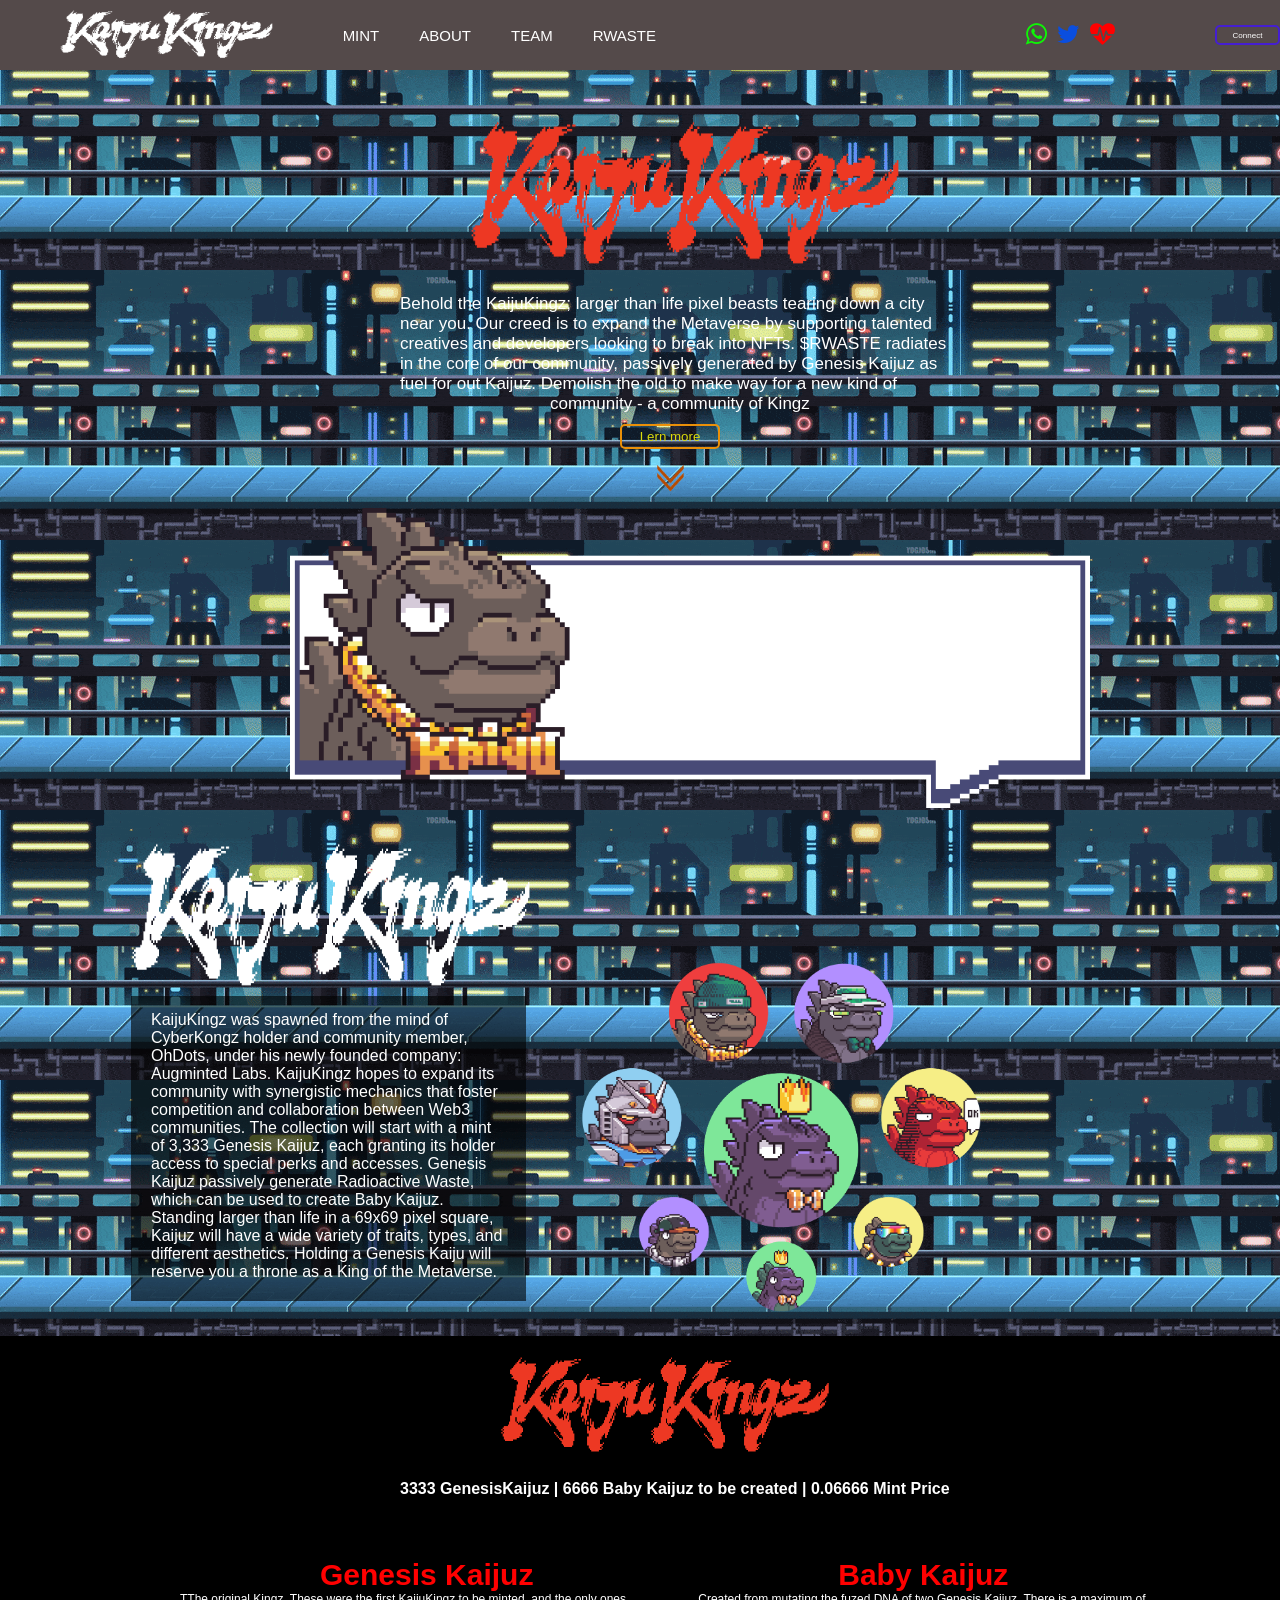
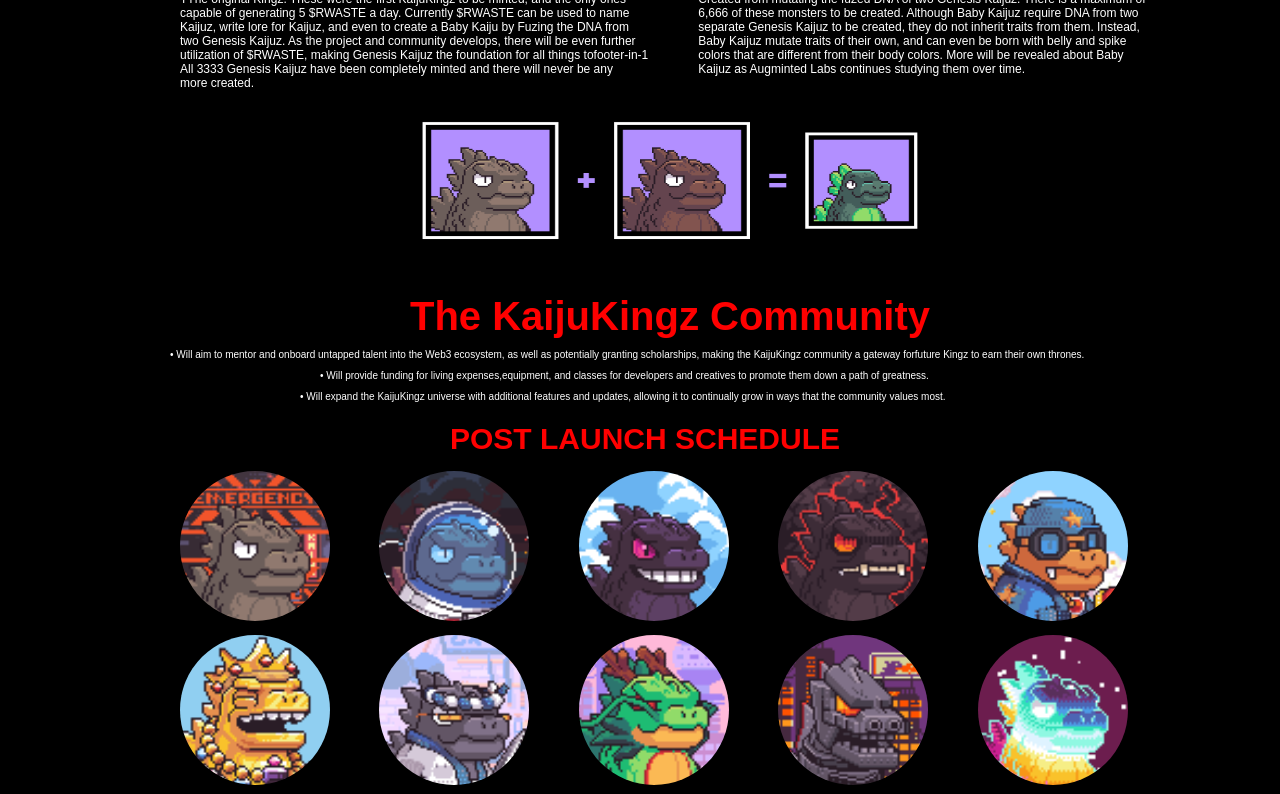
==== index.html @ 4fa86df0 "rename file name" ====
<!DOCTYPE html>
<html lang="en">

<head>
    <meta charset="UTF-8">
    <meta http-equiv="X-UA-Compatible" content="IE=edge">
    <meta name="viewport" content="width=device-width, initial-scale=1.0">
    <title>Game</title>
    <link rel="stylesheet" href="https://cdnjs.cloudflare.com/ajax/libs/font-awesome/4.7.0/css/font-awesome.min.css">
    <link rel="stylesheet" href="./style.css">
</head>

<body>
    <div class="contener">
        <div class="main">
            <img src="./IMAZE/2s.png" class="contener-1">
            <div class="link">
                <ul class="contener-2">
                    <li class="contener-3"><a href="#" class="contener-4">MINT</a></li>
                    <li class="contener-3"><a href="#" class="contener-4">ABOUT</a></li>
                    <li class="contener-3"><a href="#" class="contener-4">TEAM</a></li>
                    <li class="contener-3"><a href="#" class="contener-4">RWASTE</a></li>
                    <i class="fa fa-whatsapp" style="font-size:25px" id="fav"></i>
                    <i class="fa fa-twitter" style="font-size:25px" id="fav-2"></i>
                    <i class="fa fa-heartbeat" style="font-size:25px;" id="fav-3"></i>
                    <button type="submit" class="submit">Connect</button>
                </ul>
            </div>
        </div>
        <div class="body">
            <img src="./IMAZE/3.png" class="body-1">
            <div class="body-text">
                <p class="body-2">Behold the KaijuKingz; larger than life pixel beasts tearing down a city</p>
                <p class="body-2">near you. Our creed is to expand the Metaverse by supporting talented</p>
                <p class="body-2">creatives and developers looking to break into NFTs. $RWASTE radiates</p>
                <p class="body-2">in the core of our community, passively generated by Genesis Kaijuz as</p>
                <p class="body-2">fuel for out Kaijuz. Demolish the old to make way for a new kind of</p>
                <p class="body-2" id="body-3">community - a community of Kingz</p>
                <button type="submit" class="button">Lern more</button>
            </div>
        </div>
        <img src="./IMAZE/4.gif" alt="" class="body-4">
        <div class="center">
            <img src="./IMAZE/abhi.gif" alt="" class="center-1">
        </div>
        <div class="middle">
            <div class="display">
                <div>
                    <img src="./IMAZE/2s.png" alt="" class="middle-1">
                </div>
                <div class="middle-2">
                    <p>KaijuKingz was spawned from the mind of</p>
                    <p>CyberKongz holder and community member,</p>
                    <p>OhDots, under his newly founded company:</p>
                    <p>Augminted Labs. KaijuKingz hopes to expand its</p>
                    <p>community with synergistic mechanics that foster</p>
                    <p>competition and collaboration between Web3</p>
                    <p>communities. The collection will start with a mint</p>
                    <p>of 3,333 Genesis Kaijuz, each granting its holder</p>
                    <p>access to special perks and accesses. Genesis</p>
                    <p>Kaijuz passively generate Radioactive Waste,</p>
                    <p>which can be used to create Baby Kaijuz.</p>
                    <p>Standing larger than life in a 69x69 pixel square,</p>
                    <p>Kaijuz will have a wide variety of traits, types, and</p>
                    <p>different aesthetics. Holding a Genesis Kaiju will</p>
                    <p>reserve you a throne as a King of the Metaverse.</p>
                </div>
            </div>
            <div class="circle">
                <img src="./IMAZE/circle img (2).png" alt="" class="circle-1">
            </div>
        </div>
        <div class="footer">
            <img src="./IMAZE/3.png" alt="" class="footer-img">
            <p class="footer-img-down"><b>3333 GenesisKaijuz | 6666 Baby Kaijuz to be created | 0.06666 Mint Price</b></p>
          <div class="flex">
            <div class="footer-in">
                <p class="footer-inside"><b>Genesis Kaijuz</b></p>
                <p class="footer-in-1">TThe original Kingz. These were the first KaijuKingz to be minted, and the only ones</p>
                <p class="footer-in-1">capable of generating 5 $RWASTE a day. Currently $RWASTE can be used to name </p>
                <p class="footer-in-1">Kaijuz, write lore for Kaijuz, and even to create a Baby Kaiju by Fuzing the DNA from</p>
                <p class="footer-in-1">two Genesis Kaijuz. As the project and community develops, there will be even further</p>
                <p class="footer-in-1">utilization of $RWASTE, making Genesis Kaijuz the foundation for all things tofooter-in-1</p>
                <p class="footer-in-1">All 3333 Genesis Kaijuz have been completely minted and there will never be any</p>
                <p class="footer-in-1">more created.</p>
            </div>
            <div class="footer-into">
                <p class="footer-inside"><b>Baby Kaijuz</b></p>
                <p class="footer-into-1">Created from mutating the fuzed DNA of two Genesis Kaijuz. There is a maximum of</p>
                <p class="footer-into-1">6,666 of these monsters to be created. Although Baby Kaijuz require DNA from two</p>
                <p class="footer-into-1">separate Genesis Kaijuz to be created, they do not inherit traits from them. Instead,</p>
                <p class="footer-into-1">Baby Kaijuz mutate traits of their own, and can even be born with belly and spike</p>
                <p class="footer-into-1">colors that are different from their body colors. More will be revealed about Baby</p>
                <p class="footer-into-1">Kaijuz as Augminted Labs continues studying them over time.</p>
            </div>
          </div>
          <img src="./IMAZE/triple.png" alt="" class="down">
          <p class="paira"><b>The KaijuKingz Community</b></p>
          <p class="paira-1">
            • Will aim to mentor and onboard untapped talent into the Web3 ecosystem,
            as well as potentially granting scholarships, making the KaijuKingz community 
            a gateway forfuture Kingz to earn their own thrones.</p>
           <p class="paira-2">
            • Will provide funding for living expenses,equipment, and classes for
             developers and creatives to promote them down a path of greatness.
           </p>
           <p class="paira-3">
            • Will expand the KaijuKingz universe with additional features and updates,
             allowing it to continually grow in ways that the community values most.
           </p> 
           <p class="paira-4"><b>POST   LAUNCH   SCHEDULE</b></p>
           <div class="block">
            <div class="group">
                <img src="./IMAZE/group-1.gif" alt="" class="group-in">
                <img src="./IMAZE/group-2.gif" alt="" class="group-in">
                <img src="./IMAZE/group-3.gif" alt="" class="group-in">
                <img src="./IMAZE/group-4.gif" alt="" class="group-in">
                <img src="./IMAZE/group-5.gif" alt="" class="group-in">
            </div>
            <div class="group">
                <img src="./IMAZE/group-6.gif" alt="" class="group-in">
                <img src="./IMAZE/group-7.gif" alt="" class="group-in">
                <img src="./IMAZE/group-8.gif" alt="" class="group-in">
                <img src="./IMAZE/group-9.gif" alt="" class="group-in">
                <img src="./IMAZE/group-10.gif" alt="" class="group-in">
            </div>
           </div> 
        </div>
    </div>
</body>

</html>
---- style.css ----
* {
    margin: 0;
    padding: 0;
    text-decoration: none;
    list-style-type: none;
    font-family: sans-serif;
}

.contener {
    background-size: cover;
    background: url(./IMAZE/1.gif);
}

.main {
    width: 100%;
    height: 70px;
    display: flex;
    background-color: rgb(84, 74, 74);
}

.contener-1 {
    width: 220px;
    height: 50px;
    margin: 10px 0px 0px 60px;
}

.contener-2 {
    display: flex;
    font-size: 15px;
    margin: 7px 0px 0px 50px;
}

.contener-3 {
    padding: 20px;
}

.contener-4 {
    color: white;
}

.body {
    margin-left: 140px;
}

.body-text {
    margin: 20px 0px 0px 260px;
}

.body-1 {
    width: 430px;
    height: 150px;
    margin: 50px 0px 0px 330px;
}

.body-2 {
    font-size: 17px;
    color: white;
}

.body-3 {
    width: 30px;
    height: 30px;
}

#body-3{
    margin-left: 150px;
}

.body-4 {
    width: 40px;
    height: 50px;
    margin: 5px 0px 0px 650px;
}

.button {
    width: 100px;
    height: 25px;
    border-radius: 5px;
    color: rgb(219, 219, 12);
    margin: 10px 0px 0px 220px;
    background-color: transparent;
    border: 2px solid rgb(234, 144, 9);

}

.submit {
    width: 65px;
    font-size: 8px;
    height: 20px;
    color: white;
    border-radius: 5px;
    background-color: transparent;
    margin: 18px 0px 0px 100px;
    border: 2px solid rgb(69, 30, 210);
}

.button:hover {
    color: white;
    background-color: red;
}

.center-1 {
    width: 800px;
    height: 300px;
    margin: 0px 0px 0px 290px;
}

.middle {
    display: flex;
    margin-left: 1px;
}

.middle-1 {
    width: 400px;
    height: 150px;
    margin: 30px 0px 0px 130px;
}

.middle-2 {
    width: 360px;
    height: 290px;
    color: white;
    margin: 0px 0px 0px 130px;
    padding: 15px 15px 0px 20px;
    background-color: rgba(0, 0, 0, .6);
}

.circle-1 {
    width: 400px;
    height: 350px;
    margin: 150px 0px 0px 50px;
}

.footer {
    width: 100%;
    color: white;
    margin-top: 20px;
    box-shadow: 50px 0px 0px 0px red;
    background-color: black;

}

.flex {
    display: flex;
    font-size: 12px;
    margin: 10px 0px 0px 180px;
}

.footer-img {
    width: 330px;
    height: 100px;
    margin: 20px 0px 0px 500px;
}

.footer-img-down {
    margin: 20px 0px 50px 400px;
}

.footer-inside {
    color: red;
    font-size: 30px;
    margin: 10px 0px 0px 140px;
}

.footer-into {
    margin-left: 50px;
}

.down {
    width: 500px;
    height: 120px;
    margin: 30px 0px 0px 420px;
}

.paira {
    color: red;
    font-size: 40px;
    margin: 50px 0px 0px 410px;
}

.paira-1 {
    font-size: 10px;
    margin: 10px 0px 0px 170px;
}

.paira-2 {
    font-size: 10px;
    margin: 10px 0px 0px 320px;
}

.paira-3 {
    font-size: 10px;
    margin: 10px 0px 0px 300px;
}

.paira-4 {
    color: red;
    font-size: 30px;
    margin: 20px 0px 0px 450px;
}

.group-in {
    width: 150px;
    height: 150px;
    padding: 5px;
    margin-left: 35px;
    border-radius: 100px;
}

.block {
    margin: 10px 0px 0px 140px;
}

#fav {
    color: rgb(14, 247, 6);
    margin: 15px 0px 0px 350px;
}

#fav-2 {
    color: rgb(10, 78, 223);
    margin: 15px 0px 0px 10px;
}

#fav-3 {
    color: red;
    margin: 15px 0px 0px 10px;
}
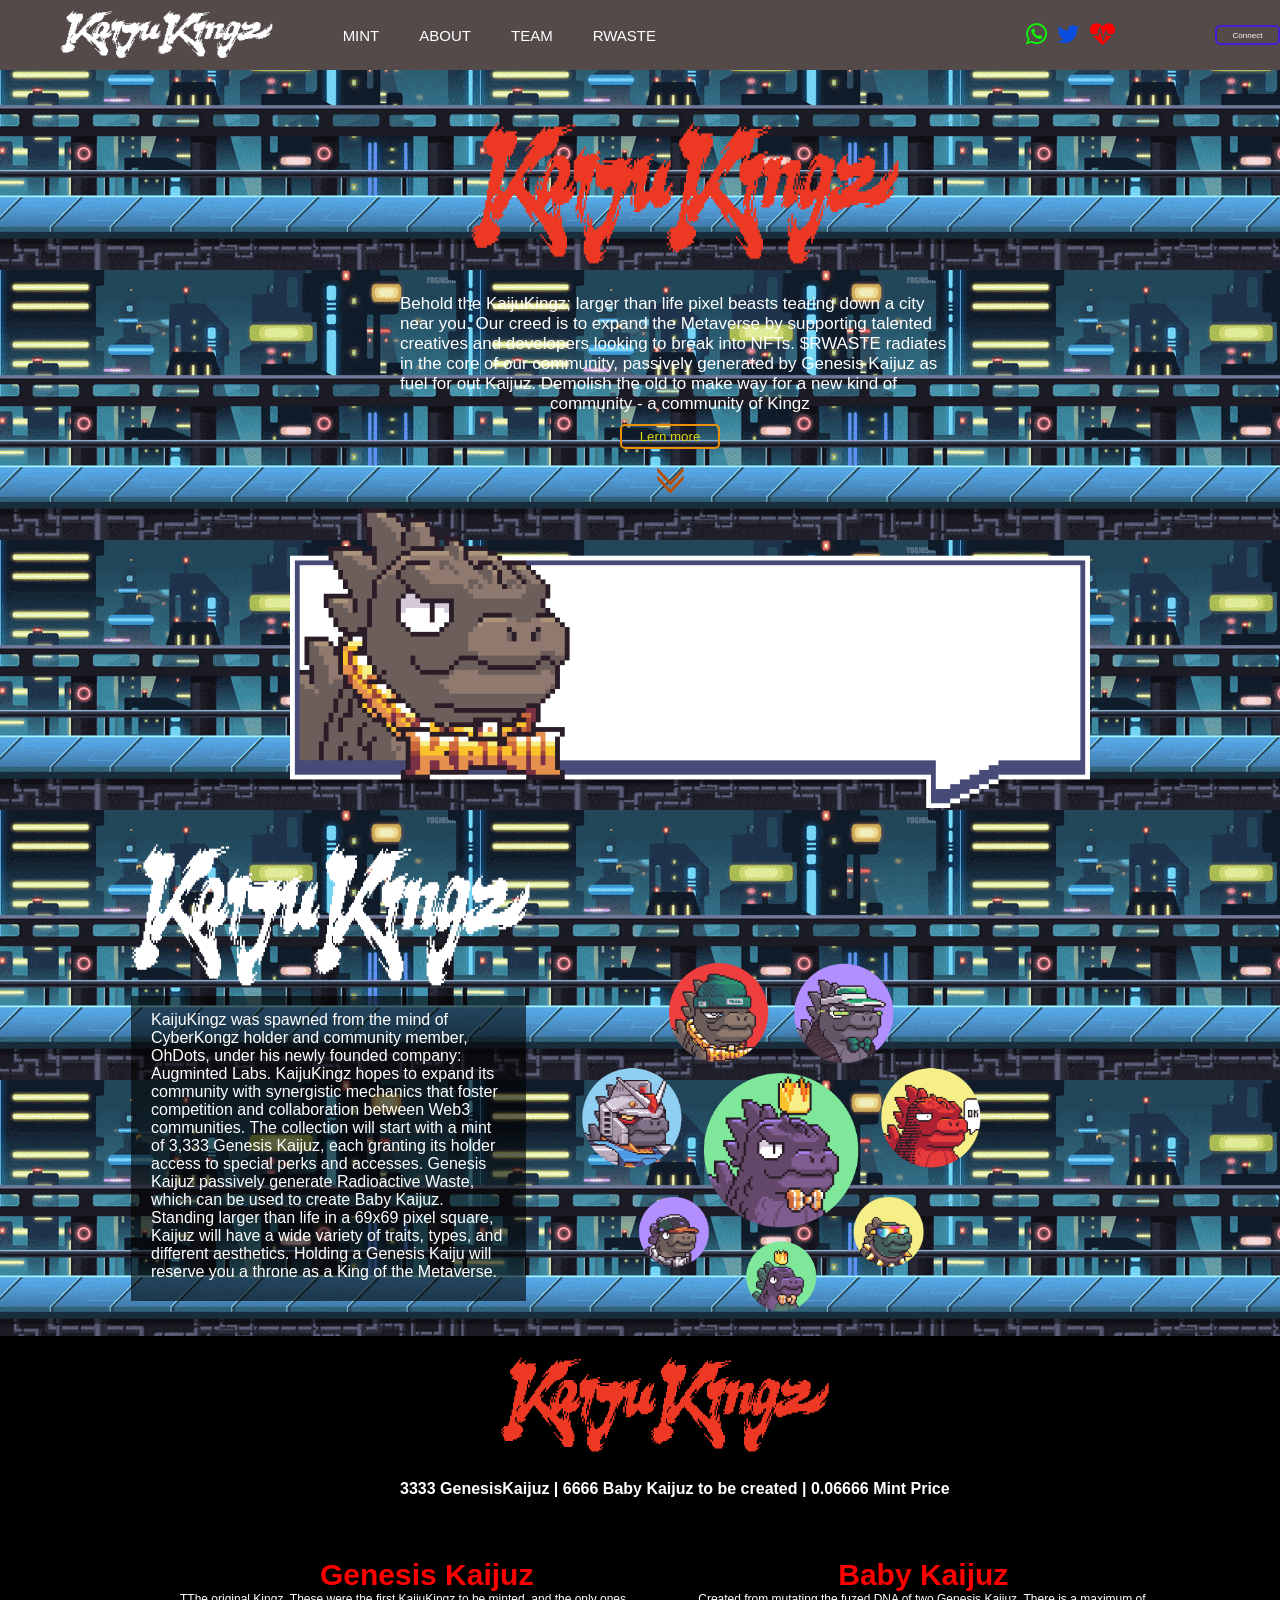
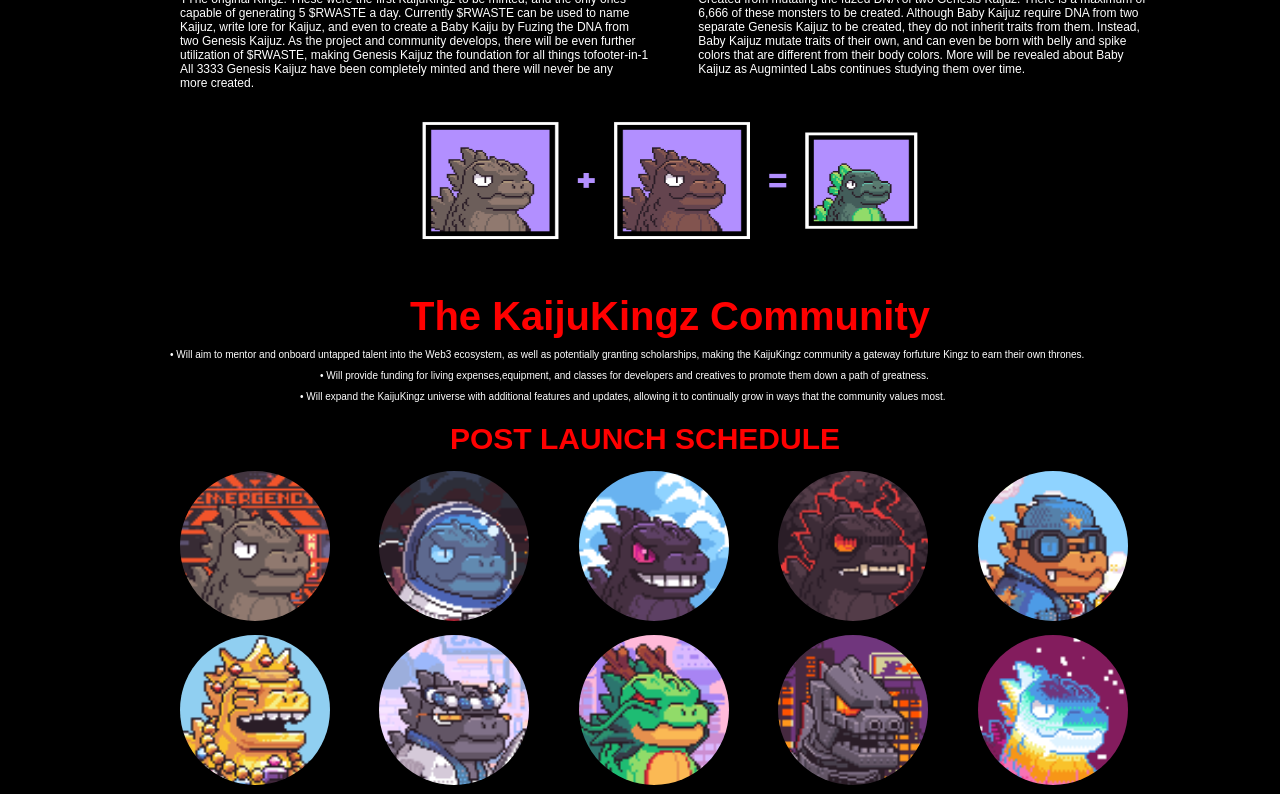
==== commit 86eab4f4: "modifi in html" ====
--- a/index.html
+++ b/index.html
@@ -1,5 +1,8 @@
 <!DOCTYPE html>
 <html lang="en">
+
+
+
 
 <head>
     <meta charset="UTF-8">
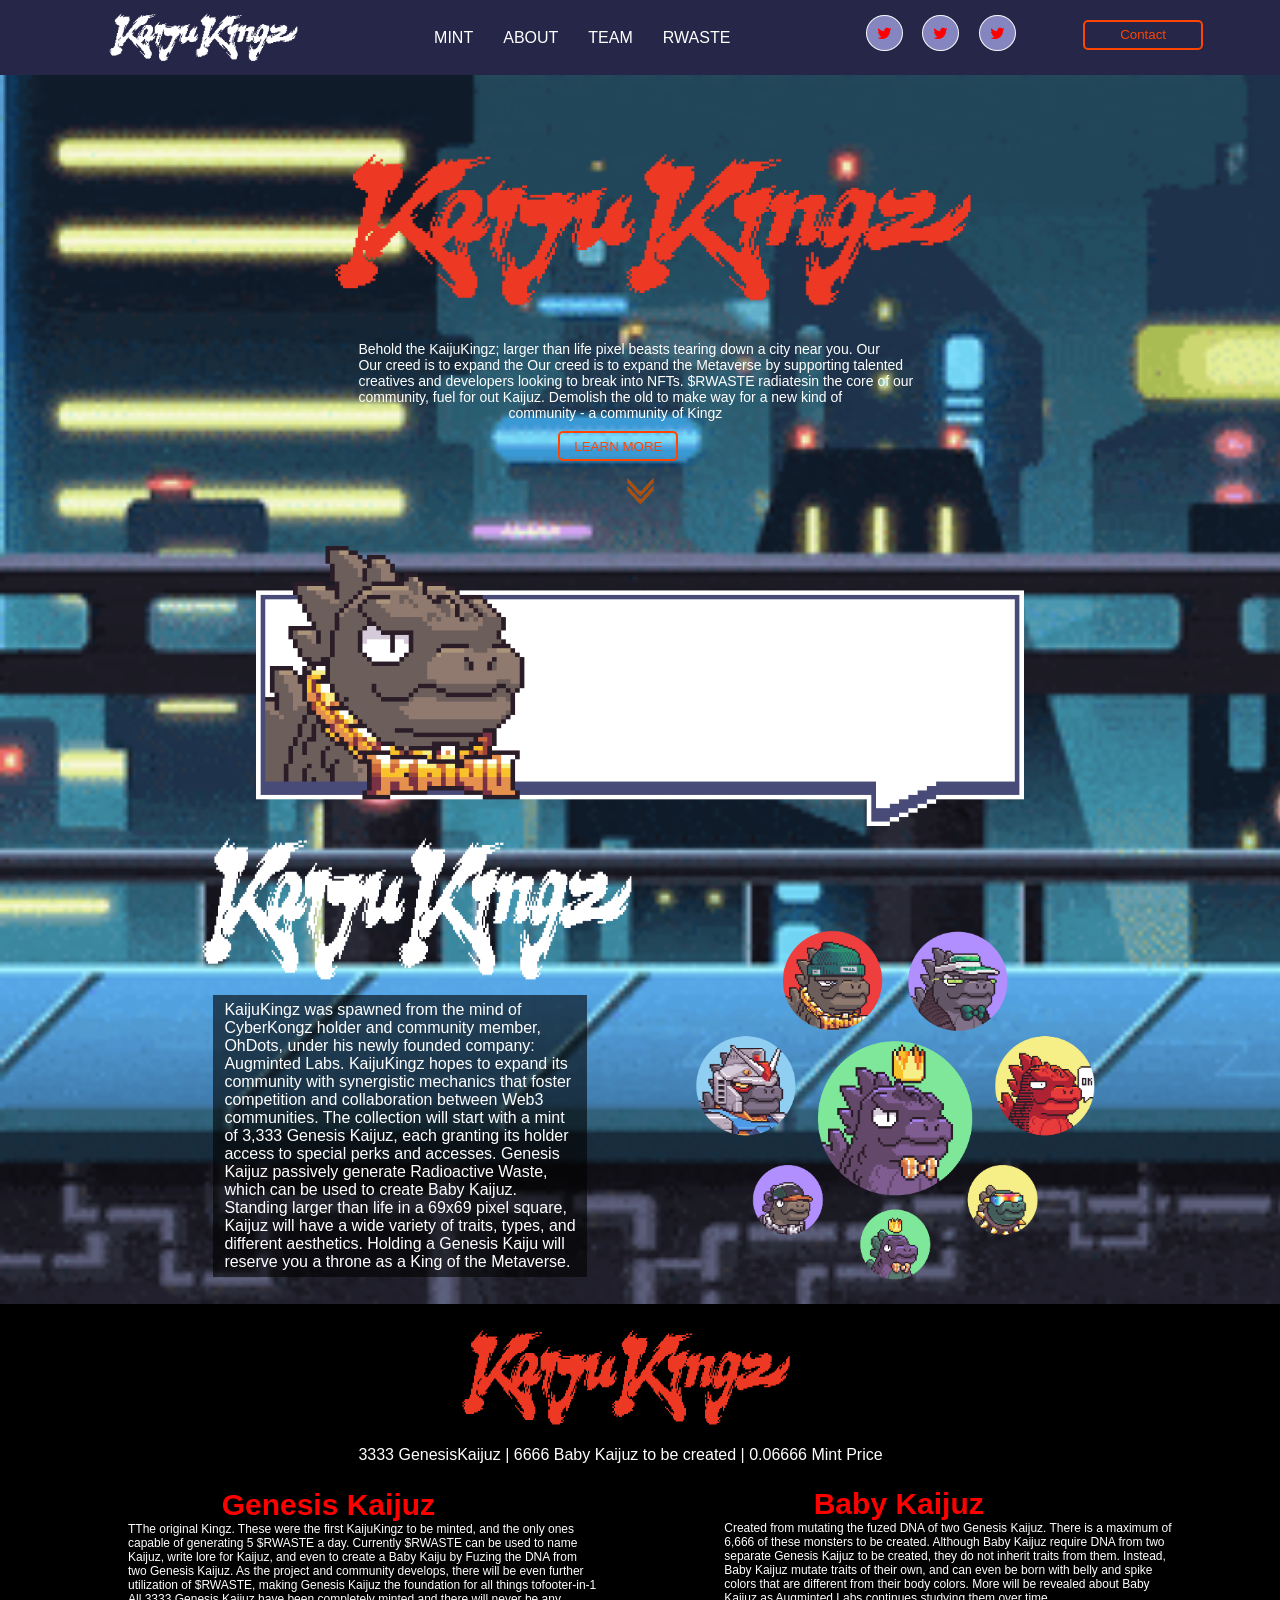
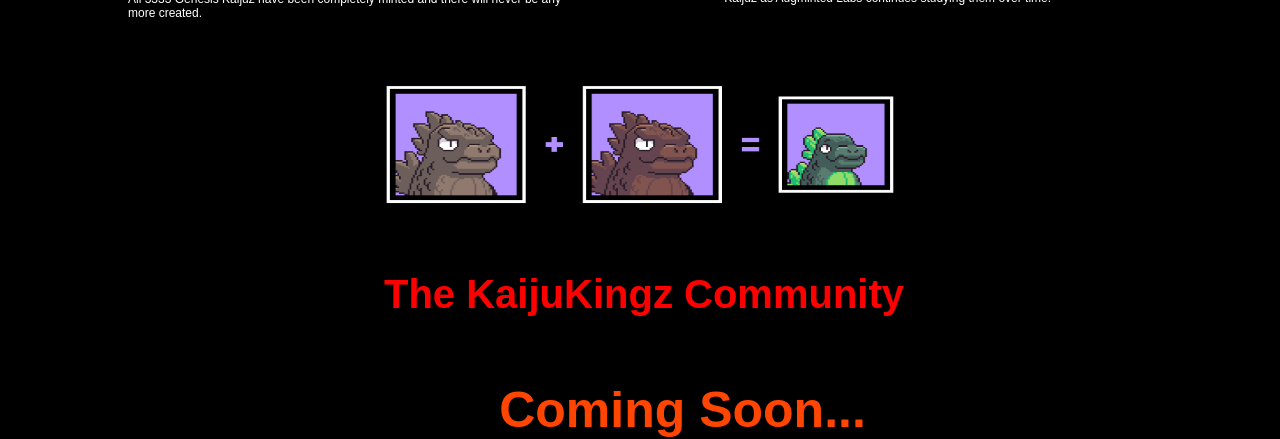
==== commit e2dcd50f: "'add'" ====
--- a/index.html
+++ b/index.html
@@ -1,133 +1,106 @@
 <!DOCTYPE html>
 <html lang="en">
-
-
-
 
 <head>
     <meta charset="UTF-8">
     <meta http-equiv="X-UA-Compatible" content="IE=edge">
     <meta name="viewport" content="width=device-width, initial-scale=1.0">
-    <title>Game</title>
+    <title>Document</title>
     <link rel="stylesheet" href="https://cdnjs.cloudflare.com/ajax/libs/font-awesome/4.7.0/css/font-awesome.min.css">
-    <link rel="stylesheet" href="./style.css">
+    <link rel="stylesheet" href="./style-2.css">
 </head>
 
 <body>
-    <div class="contener">
-        <div class="main">
-            <img src="./IMAZE/2s.png" class="contener-1">
-            <div class="link">
-                <ul class="contener-2">
-                    <li class="contener-3"><a href="#" class="contener-4">MINT</a></li>
-                    <li class="contener-3"><a href="#" class="contener-4">ABOUT</a></li>
-                    <li class="contener-3"><a href="#" class="contener-4">TEAM</a></li>
-                    <li class="contener-3"><a href="#" class="contener-4">RWASTE</a></li>
-                    <i class="fa fa-whatsapp" style="font-size:25px" id="fav"></i>
-                    <i class="fa fa-twitter" style="font-size:25px" id="fav-2"></i>
-                    <i class="fa fa-heartbeat" style="font-size:25px;" id="fav-3"></i>
-                    <button type="submit" class="submit">Connect</button>
+    <div class="container">
+        <nav>
+            <input type="checkbox" id="check">
+            <label for="check" class="checkbtn"> <i class="fa fa-bars "></i></label>
+            <div class="img">
+                <img class="navbar-logo" src="./my-imaze/white.png">
+            </div>
+            <div class="nav">
+                <ul class="navbar">
+                    <li class="nav-link"><a href="#" class="link">MINT</a></li>
+                    <li class="nav-link"><a href="#" class="link">ABOUT</a></li>
+                    <li class="nav-link"><a href="#" class="link">TEAM</a></li>
+                    <li class="nav-link"><a href="#" class="link">RWASTE</a></li>
                 </ul>
             </div>
-        </div>
-        <div class="body">
-            <img src="./IMAZE/3.png" class="body-1">
-            <div class="body-text">
-                <p class="body-2">Behold the KaijuKingz; larger than life pixel beasts tearing down a city</p>
-                <p class="body-2">near you. Our creed is to expand the Metaverse by supporting talented</p>
-                <p class="body-2">creatives and developers looking to break into NFTs. $RWASTE radiates</p>
-                <p class="body-2">in the core of our community, passively generated by Genesis Kaijuz as</p>
-                <p class="body-2">fuel for out Kaijuz. Demolish the old to make way for a new kind of</p>
-                <p class="body-2" id="body-3">community - a community of Kingz</p>
-                <button type="submit" class="button">Lern more</button>
+            <div class="icon">
+                <i class="fa fa-twitter fav"></i>
+                <i class="fa fa-twitter fav"></i>
+                <i class="fa fa-twitter fav"></i>
+                <button type="submit" class="submit">Contact</button>
             </div>
-        </div>
-        <img src="./IMAZE/4.gif" alt="" class="body-4">
-        <div class="center">
-            <img src="./IMAZE/abhi.gif" alt="" class="center-1">
-        </div>
-        <div class="middle">
-            <div class="display">
-                <div>
-                    <img src="./IMAZE/2s.png" alt="" class="middle-1">
+        </nav>
+        <div class="nav-inline"></div>
+        <div class="main">
+            <img src="./my-imaze/head.png" class="head-img">
+            <div class="text">
+                <p class="text-2">Behold the KaijuKingz; larger than life pixel beasts tearing down a city near you. Our</p>
+                <p class="text-2">Our creed is to expand the Our creed is to expand the Metaverse by supporting talented</p>
+                <p class="text-2">creatives and developers looking to break into NFTs. $RWASTE radiatesin the core of our</p>
+                <p class="text-2"> community, fuel for out Kaijuz. Demolish the old to make way for a new kind of</p>
+                <p class="text-2" id="text-3">community - a community of Kingz</p>
+                <button type="submit" class="button">LEARN MORE</button>
+            </div>
+            <img src="./my-imaze/gif.gif" alt="" class="gif">
+            <div>
+                <img src="./my-imaze/king.gif" alt="" class="kimg-gif">
+            </div>
+            <div class="flex">
+                <div class="flex-in">
+                    <img src="./my-imaze/white.png" class="white-gif">
+                    <div class="list">
+                        <p>KaijuKingz was spawned from the mind of</p>
+                        <p>CyberKongz holder and community member,</p>
+                        <p>OhDots, under his newly founded company:</p>
+                        <p>Augminted Labs. KaijuKingz hopes to expand its</p>
+                        <p>community with synergistic mechanics that foster</p>
+                        <p>competition and collaboration between Web3</p>
+                        <p>communities. The collection will start with a mint</p>
+                        <p>of 3,333 Genesis Kaijuz, each granting its holder</p>
+                        <p>access to special perks and accesses. Genesis</p>
+                        <p>Kaijuz passively generate Radioactive Waste,</p>
+                        <p>which can be used to create Baby Kaijuz.</p>
+                        <p>Standing larger than life in a 69x69 pixel square,</p>
+                        <p>Kaijuz will have a wide variety of traits, types, and</p>
+                        <p>different aesthetics. Holding a Genesis Kaiju will</p>
+                        <p>reserve you a throne as a King of the Metaverse.</p>
+                    </div>
                 </div>
-                <div class="middle-2">
-                    <p>KaijuKingz was spawned from the mind of</p>
-                    <p>CyberKongz holder and community member,</p>
-                    <p>OhDots, under his newly founded company:</p>
-                    <p>Augminted Labs. KaijuKingz hopes to expand its</p>
-                    <p>community with synergistic mechanics that foster</p>
-                    <p>competition and collaboration between Web3</p>
-                    <p>communities. The collection will start with a mint</p>
-                    <p>of 3,333 Genesis Kaijuz, each granting its holder</p>
-                    <p>access to special perks and accesses. Genesis</p>
-                    <p>Kaijuz passively generate Radioactive Waste,</p>
-                    <p>which can be used to create Baby Kaijuz.</p>
-                    <p>Standing larger than life in a 69x69 pixel square,</p>
-                    <p>Kaijuz will have a wide variety of traits, types, and</p>
-                    <p>different aesthetics. Holding a Genesis Kaiju will</p>
-                    <p>reserve you a throne as a King of the Metaverse.</p>
+                <div class="flex-input">
+                    <img src="./my-imaze/circle img.png" alt="" class="circle">
                 </div>
-            </div>
-            <div class="circle">
-                <img src="./IMAZE/circle img (2).png" alt="" class="circle-1">
             </div>
         </div>
         <div class="footer">
-            <img src="./IMAZE/3.png" alt="" class="footer-img">
-            <p class="footer-img-down"><b>3333 GenesisKaijuz | 6666 Baby Kaijuz to be created | 0.06666 Mint Price</b></p>
-          <div class="flex">
-            <div class="footer-in">
-                <p class="footer-inside"><b>Genesis Kaijuz</b></p>
-                <p class="footer-in-1">TThe original Kingz. These were the first KaijuKingz to be minted, and the only ones</p>
-                <p class="footer-in-1">capable of generating 5 $RWASTE a day. Currently $RWASTE can be used to name </p>
-                <p class="footer-in-1">Kaijuz, write lore for Kaijuz, and even to create a Baby Kaiju by Fuzing the DNA from</p>
-                <p class="footer-in-1">two Genesis Kaijuz. As the project and community develops, there will be even further</p>
-                <p class="footer-in-1">utilization of $RWASTE, making Genesis Kaijuz the foundation for all things tofooter-in-1</p>
-                <p class="footer-in-1">All 3333 Genesis Kaijuz have been completely minted and there will never be any</p>
-                <p class="footer-in-1">more created.</p>
+            <img src="./my-imaze/head.png" alt="" class="footer-head-img">
+            <p class="paira">3333 GenesisKaijuz | 6666 Baby Kaijuz to be created | 0.06666 Mint Price</p>
+            <div class="tool">
+                <div class="tool-1">
+                    <p class="footer-inside"><b>Genesis Kaijuz</b></p>
+                    <p class="footer-in-1">TThe original Kingz. These were the first KaijuKingz to be minted, and the only ones</p>
+                    <p class="footer-in-1">capable of generating 5 $RWASTE a day. Currently $RWASTE can be used to name </p>
+                    <p class="footer-in-1">Kaijuz, write lore for Kaijuz, and even to create a Baby Kaiju by Fuzing the DNA from</p>
+                    <p class="footer-in-1">two Genesis Kaijuz. As the project and community develops, there will be even further</p>
+                    <p class="footer-in-1">utilization of $RWASTE, making Genesis Kaijuz the foundation for all things tofooter-in-1</p>
+                    <p class="footer-in-1">All 3333 Genesis Kaijuz have been completely minted and there will never be any</p>
+                    <p class="footer-in-1">more created.</p>
+                </div>
+                <div class="tool-1">
+                    <p class="footer-inside"><b>Baby Kaijuz</b></p>
+                    <p class="footer-into-1">Created from mutating the fuzed DNA of two Genesis Kaijuz. There is a maximum of</p>
+                    <p class="footer-into-1">6,666 of these monsters to be created. Although Baby Kaijuz require DNA from two</p>
+                    <p class="footer-into-1">separate Genesis Kaijuz to be created, they do not inherit traits from them. Instead,</p>
+                    <p class="footer-into-1">Baby Kaijuz mutate traits of their own, and can even be born with belly and spike</p>
+                    <p class="footer-into-1">colors that are different from their body colors. More will be revealed about Baby</p>
+                    <p class="footer-into-1">Kaijuz as Augminted Labs continues studying them over time.</p>
+                </div>
             </div>
-            <div class="footer-into">
-                <p class="footer-inside"><b>Baby Kaijuz</b></p>
-                <p class="footer-into-1">Created from mutating the fuzed DNA of two Genesis Kaijuz. There is a maximum of</p>
-                <p class="footer-into-1">6,666 of these monsters to be created. Although Baby Kaijuz require DNA from two</p>
-                <p class="footer-into-1">separate Genesis Kaijuz to be created, they do not inherit traits from them. Instead,</p>
-                <p class="footer-into-1">Baby Kaijuz mutate traits of their own, and can even be born with belly and spike</p>
-                <p class="footer-into-1">colors that are different from their body colors. More will be revealed about Baby</p>
-                <p class="footer-into-1">Kaijuz as Augminted Labs continues studying them over time.</p>
-            </div>
-          </div>
-          <img src="./IMAZE/triple.png" alt="" class="down">
-          <p class="paira"><b>The KaijuKingz Community</b></p>
-          <p class="paira-1">
-            • Will aim to mentor and onboard untapped talent into the Web3 ecosystem,
-            as well as potentially granting scholarships, making the KaijuKingz community 
-            a gateway forfuture Kingz to earn their own thrones.</p>
-           <p class="paira-2">
-            • Will provide funding for living expenses,equipment, and classes for
-             developers and creatives to promote them down a path of greatness.
-           </p>
-           <p class="paira-3">
-            • Will expand the KaijuKingz universe with additional features and updates,
-             allowing it to continually grow in ways that the community values most.
-           </p> 
-           <p class="paira-4"><b>POST   LAUNCH   SCHEDULE</b></p>
-           <div class="block">
-            <div class="group">
-                <img src="./IMAZE/group-1.gif" alt="" class="group-in">
-                <img src="./IMAZE/group-2.gif" alt="" class="group-in">
-                <img src="./IMAZE/group-3.gif" alt="" class="group-in">
-                <img src="./IMAZE/group-4.gif" alt="" class="group-in">
-                <img src="./IMAZE/group-5.gif" alt="" class="group-in">
-            </div>
-            <div class="group">
-                <img src="./IMAZE/group-6.gif" alt="" class="group-in">
-                <img src="./IMAZE/group-7.gif" alt="" class="group-in">
-                <img src="./IMAZE/group-8.gif" alt="" class="group-in">
-                <img src="./IMAZE/group-9.gif" alt="" class="group-in">
-                <img src="./IMAZE/group-10.gif" alt="" class="group-in">
-            </div>
-           </div> 
+            <img src="./my-imaze/mantiple.png" alt="" class="mantiple-gif">
+            <p class="down"><b>The KaijuKingz Community</b></p>
+            <p class="down-2"><b>Coming Soon...</b></p>
         </div>
     </div>
 </body>
--- a/style-2.css
+++ b/style-2.css
@@ -0,0 +1,341 @@
+* {
+    margin: 0px;
+    padding: 0px;
+    text-decoration: none;
+    list-style-type: none;
+    font-family: sans-serif;
+}
+
+nav {
+    height: 75px;
+    display: flex;
+    position: fixed;
+    min-width: 100%;
+    background-color: rgb(38, 38, 73);
+}
+
+.nav-inline {
+    height: 75px;
+}
+
+.nav {
+    width: 34%;
+    height: 75px;
+}
+
+.navbar {
+    display: flex;
+}
+
+.nav-link {
+    padding: 0px 15px;
+}
+
+.link {
+    color: white;
+    line-height: 75px;
+}
+
+.img {
+    width: 33%;
+    height: 75px;
+}
+
+.icon {
+    width: 33%;
+    height: 75px;
+    padding-right: 10px;
+}
+
+.fav {
+    color: red;
+    padding: 9px 10px;
+    border-radius: 50%;
+    margin: 15px 0px 0px 15px;
+    background-color: rgb(133, 133, 192);
+    border: 1px solid rgb(248, 248, 250);
+}
+
+.submit {
+    width: 120px;
+    height: 30px;
+    margin-left: 15%;
+    color: orangered;
+    border-radius: 5px;
+    border: 2px solid orangered;
+    background-color: transparent;
+}
+
+.navbar-logo {
+    width: 45%;
+    height: 50px;
+    margin-top: 13px;
+    margin-left: 26%;
+}
+
+#check {
+    display: none;
+}
+
+.checkbtn {
+    display: none;
+}
+
+.main {
+    width: 100%;
+    background: url(./my-imaze/main.gif);
+    background-size: cover;
+    background-repeat: no-repeat;
+    padding-bottom: 20px;
+    
+}
+
+.head-img {
+    width: 50%;
+    height: 160px;
+    margin: 6% 0 0 26%;
+}
+
+.text {
+    color: white;
+    font-size: 14px;
+    margin: 2% 0px 0px 28%;
+}
+
+#text-3 {
+    margin-left: 150px;
+}
+
+.button {
+    width: 120px;
+    height: 30px;
+    border-radius: 5px;
+    color: orangered;
+    margin: 10px 0px 0px 200px;
+    border: 2px solid orangered;
+    background-color: transparent;
+}
+
+.gif {
+    width: 40px;
+    height: 50px;
+    margin: 5px 0px 0px 620px;
+}
+
+.kimg-gif {
+    width: 60%;
+    height: 280px;
+    margin: 2% 0 0 20%;
+}
+
+.flex {
+    display: flex;
+}
+
+.white-gif {
+    width: 75%;
+    height: 150px;
+    margin: 1% 0 0% 35%;
+}
+
+.list {
+    width: 63%;
+    color: white;
+    margin: 1% 0 0 37%;
+    padding: 1% 0 1% 2%;
+    background-color: rgba(0, 0, 0, .6);
+}
+
+.circle {
+    width: 100%;
+    height: 350px;
+    margin: 25% 0 0 30%;
+}
+
+.footer {
+    width: 100%;
+    /* height: 500px; */
+    color: white;
+    background-color: black;
+}
+
+.footer-head-img {
+    width: 330px;
+    height: 100px;
+    margin: 2% 0 0 36%;
+}
+
+.paira {
+    margin: 1% 0 0 28%;
+}
+
+.tool {
+    display: flex;
+}
+
+.tool-1 {
+    font-size: 12px;
+    padding-left: 10%;
+}
+.footer-inside {
+    color: red;
+    font-size: 30px;
+    margin: 5% 0 0 20%;
+}
+
+.mantiple-gif {
+    width: 40%;
+    height: 120px;
+    margin: 5% 0 0 30%;
+}
+
+.down {
+    color: red;
+    font-size: 40px;
+    margin: 5% 0 0 30%;
+}
+
+.down-2 {
+    font-size: 50px;
+    color: orangered;
+    margin: 5% 0 0 39%;
+}
+
+
+@media (max-width:990px) {
+    .checkbtn {
+        display: block;
+        color: white;
+        font-size: 40px;
+        margin-left: 10px;
+        line-height: 75px;
+    }
+
+    .navbar {
+        display: block;
+        text-align: center;
+
+    }
+
+    .nav {
+        top: 75px;
+        left: -100%;
+        width: 100%;
+        height: 316px;
+        font-size: 20px;
+        position: fixed;
+        transition: 0.5s;
+        background-color: aqua;
+    }
+
+    .nav-link {
+        border: 2px solid blue;
+    }
+
+    .nav-link:hover {
+        background-color: red;
+    }
+
+    .img {
+        width: 80%;
+    }
+
+    .icon {
+        display: none;
+    }
+
+    #check:checked~.nav {
+        left: 0%;
+    }
+
+    .head-img {
+        width: 55%;
+        height: 80px;
+        margin-left: 26%;
+    }
+
+    .text {
+        width: 93%;
+        margin-left: 5%;
+        font-size: 17px;
+    }
+
+    #text-3 {
+        margin-left: 0%;
+    }
+
+    .button {
+        margin-left: 27%;
+    }
+
+    .gif {
+        margin-left: 40%;
+    }
+
+    .footer-img {
+        width: 90%;
+        height: 100px;
+    }
+
+    .kimg-gif {
+        width: 91%;
+        height: 150px;
+        margin: 0% 0% 0% 5%;
+    }
+
+    .flex {
+        display: block;
+    }
+
+    .white-gif {
+        width: 95%;
+        height: 100px;
+        margin: 7% 0px 0% 3%;
+    }
+
+    .list {
+        width: 94%;
+        height: 284px;
+        margin: 3% 0px 0px 2%;
+    }
+
+    .circle {
+        width: 94%;
+        height: 350px;
+        margin: 6% 0 0 3%;
+
+    }
+
+    .footer-head-img {
+        width: 79%;
+        height: 100px;
+        margin: 2% 0 0 12%;
+    }
+
+    .paira {
+        margin: 1% 0 0 7%;
+    }
+
+    .tool {
+        display: block;
+    }
+
+    .tool-1 {
+        margin-left: -6%;
+        font-size: 17px;
+    }
+
+    .mantiple-gif {
+        width: 76%;
+        height: 120px;
+        margin: 5% 0 0 11%;
+    }
+
+    .down {
+        margin:  2% 0 0 10%;
+    }
+
+    .down-2 {
+        margin: 2% 0 0 1%;
+    }
+}
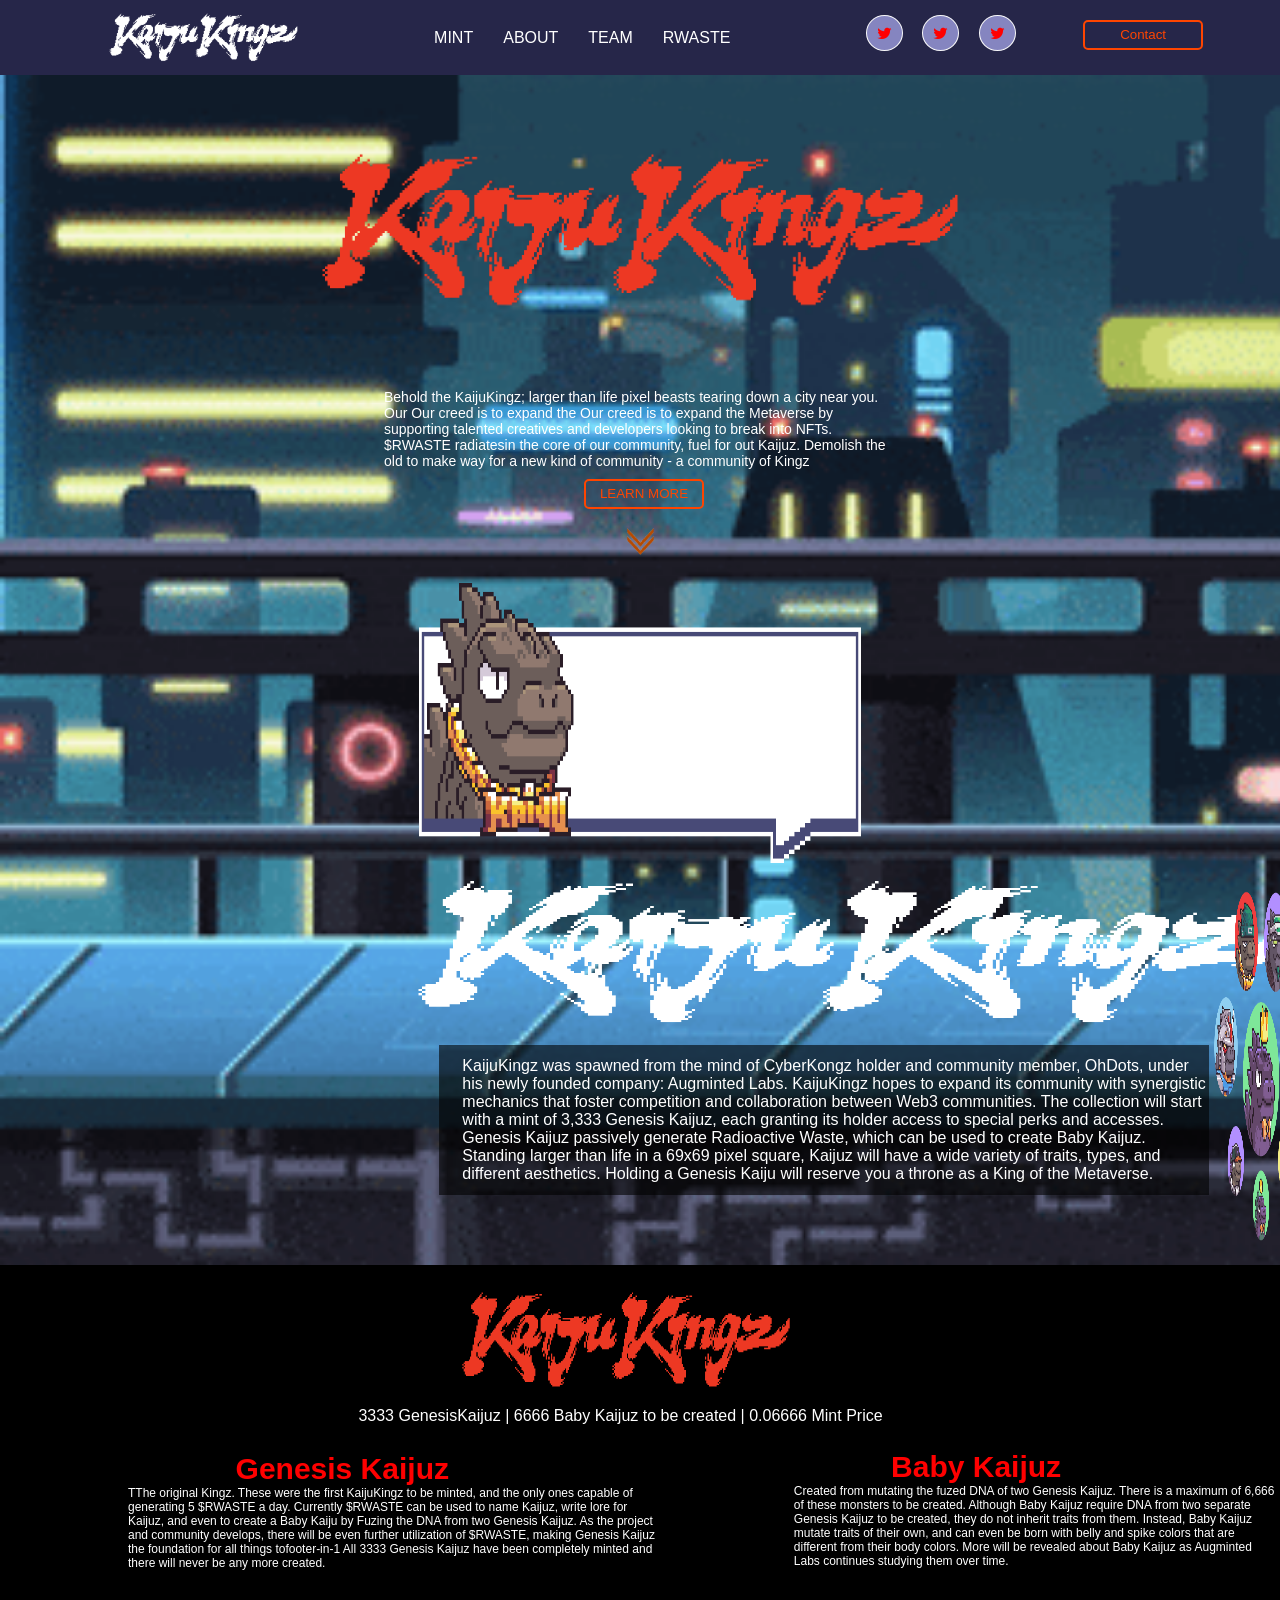
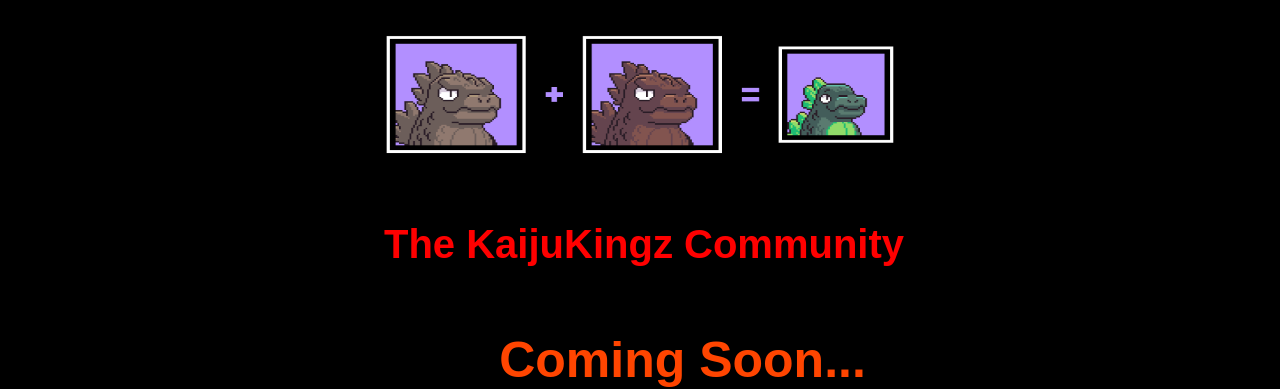
==== commit 7c5d58e8: "responsive" ====
--- a/index.html
+++ b/index.html
@@ -37,11 +37,12 @@
         <div class="main">
             <img src="./my-imaze/head.png" class="head-img">
             <div class="text">
-                <p class="text-2">Behold the KaijuKingz; larger than life pixel beasts tearing down a city near you. Our</p>
-                <p class="text-2">Our creed is to expand the Our creed is to expand the Metaverse by supporting talented</p>
-                <p class="text-2">creatives and developers looking to break into NFTs. $RWASTE radiatesin the core of our</p>
-                <p class="text-2"> community, fuel for out Kaijuz. Demolish the old to make way for a new kind of</p>
-                <p class="text-2" id="text-3">community - a community of Kingz</p>
+                <p class="text-2">
+                    Behold the KaijuKingz; larger than life pixel beasts tearing down a city near you. Our
+                    Our creed is to expand the Our creed is to expand the Metaverse by supporting talented
+                    creatives and developers looking to break into NFTs. $RWASTE radiatesin the core of our
+                    community, fuel for out Kaijuz. Demolish the old to make way for a new kind of
+                    community - a community of Kingz</p>
                 <button type="submit" class="button">LEARN MORE</button>
             </div>
             <img src="./my-imaze/gif.gif" alt="" class="gif">
@@ -52,21 +53,21 @@
                 <div class="flex-in">
                     <img src="./my-imaze/white.png" class="white-gif">
                     <div class="list">
-                        <p>KaijuKingz was spawned from the mind of</p>
-                        <p>CyberKongz holder and community member,</p>
-                        <p>OhDots, under his newly founded company:</p>
-                        <p>Augminted Labs. KaijuKingz hopes to expand its</p>
-                        <p>community with synergistic mechanics that foster</p>
-                        <p>competition and collaboration between Web3</p>
-                        <p>communities. The collection will start with a mint</p>
-                        <p>of 3,333 Genesis Kaijuz, each granting its holder</p>
-                        <p>access to special perks and accesses. Genesis</p>
-                        <p>Kaijuz passively generate Radioactive Waste,</p>
-                        <p>which can be used to create Baby Kaijuz.</p>
-                        <p>Standing larger than life in a 69x69 pixel square,</p>
-                        <p>Kaijuz will have a wide variety of traits, types, and</p>
-                        <p>different aesthetics. Holding a Genesis Kaiju will</p>
-                        <p>reserve you a throne as a King of the Metaverse.</p>
+                        <p>KaijuKingz was spawned from the mind of
+                            CyberKongz holder and community member,
+                            OhDots, under his newly founded company:
+                            Augminted Labs. KaijuKingz hopes to expand its
+                            community with synergistic mechanics that foster
+                            competition and collaboration between Web3
+                            communities. The collection will start with a mint
+                            of 3,333 Genesis Kaijuz, each granting its holder
+                            access to special perks and accesses. Genesis
+                            Kaijuz passively generate Radioactive Waste,
+                            which can be used to create Baby Kaijuz.
+                            Standing larger than life in a 69x69 pixel square,
+                            Kaijuz will have a wide variety of traits, types, and
+                            different aesthetics. Holding a Genesis Kaiju will
+                            reserve you a throne as a King of the Metaverse.</p>
                     </div>
                 </div>
                 <div class="flex-input">
@@ -80,22 +81,23 @@
             <div class="tool">
                 <div class="tool-1">
                     <p class="footer-inside"><b>Genesis Kaijuz</b></p>
-                    <p class="footer-in-1">TThe original Kingz. These were the first KaijuKingz to be minted, and the only ones</p>
-                    <p class="footer-in-1">capable of generating 5 $RWASTE a day. Currently $RWASTE can be used to name </p>
-                    <p class="footer-in-1">Kaijuz, write lore for Kaijuz, and even to create a Baby Kaiju by Fuzing the DNA from</p>
-                    <p class="footer-in-1">two Genesis Kaijuz. As the project and community develops, there will be even further</p>
-                    <p class="footer-in-1">utilization of $RWASTE, making Genesis Kaijuz the foundation for all things tofooter-in-1</p>
-                    <p class="footer-in-1">All 3333 Genesis Kaijuz have been completely minted and there will never be any</p>
-                    <p class="footer-in-1">more created.</p>
+                    <p>TThe original Kingz. These were the first KaijuKingz to be minted, and the only ones
+                        capable of generating 5 $RWASTE a day. Currently $RWASTE can be used to name
+                        Kaijuz, write lore for Kaijuz, and even to create a Baby Kaiju by Fuzing the DNA from
+                        two Genesis Kaijuz. As the project and community develops, there will be even further
+                        utilization of $RWASTE, making Genesis Kaijuz the foundation for all things tofooter-in-1
+                        All 3333 Genesis Kaijuz have been completely minted and there will never be any
+                        more created.</p>
                 </div>
                 <div class="tool-1">
                     <p class="footer-inside"><b>Baby Kaijuz</b></p>
-                    <p class="footer-into-1">Created from mutating the fuzed DNA of two Genesis Kaijuz. There is a maximum of</p>
-                    <p class="footer-into-1">6,666 of these monsters to be created. Although Baby Kaijuz require DNA from two</p>
-                    <p class="footer-into-1">separate Genesis Kaijuz to be created, they do not inherit traits from them. Instead,</p>
-                    <p class="footer-into-1">Baby Kaijuz mutate traits of their own, and can even be born with belly and spike</p>
-                    <p class="footer-into-1">colors that are different from their body colors. More will be revealed about Baby</p>
-                    <p class="footer-into-1">Kaijuz as Augminted Labs continues studying them over time.</p>
+                    <p> Created from mutating the fuzed DNA of two Genesis Kaijuz. There is a maximum of
+                        6,666 of these monsters to be created. Although Baby Kaijuz require DNA from two
+                        separate Genesis Kaijuz to be created, they do not inherit traits from them. Instead,
+                        Baby Kaijuz mutate traits of their own, and can even be born with belly and spike
+                        colors that are different from their body colors. More will be revealed about Baby
+                        Kaijuz as Augminted Labs continues studying them over time.
+                    </p>
                 </div>
             </div>
             <img src="./my-imaze/mantiple.png" alt="" class="mantiple-gif">
--- a/style-2.css
+++ b/style-2.css
@@ -83,6 +83,10 @@
 
 .main {
     width: 100%;
+    display: flex;
+    align-items: center;
+    flex-direction: column;
+    justify-content: center;
     background: url(./my-imaze/main.gif);
     background-size: cover;
     background-repeat: no-repeat;
@@ -93,13 +97,16 @@
 .head-img {
     width: 50%;
     height: 160px;
-    margin: 6% 0 0 26%;
+    margin: 6% 0%;
 }
 
 .text {
+    width: 40%;
+}
+
+.text-2 {
     color: white;
     font-size: 14px;
-    margin: 2% 0px 0px 28%;
 }
 
 #text-3 {
@@ -119,7 +126,7 @@
 .gif {
     width: 40px;
     height: 50px;
-    margin: 5px 0px 0px 620px;
+    margin: 5px 0px;
 }
 
 .kimg-gif {
@@ -251,7 +258,6 @@
     .head-img {
         width: 55%;
         height: 80px;
-        margin-left: 26%;
     }
 
     .text {
@@ -268,10 +274,7 @@
         margin-left: 27%;
     }
 
-    .gif {
-        margin-left: 40%;
-    }
-
+    
     .footer-img {
         width: 90%;
         height: 100px;
@@ -294,9 +297,9 @@
     }
 
     .list {
-        width: 94%;
-        height: 284px;
-        margin: 3% 0px 0px 2%;
+        width: 90%;
+        padding: 0px 3%;
+        margin-left: 2%;
     }
 
     .circle {
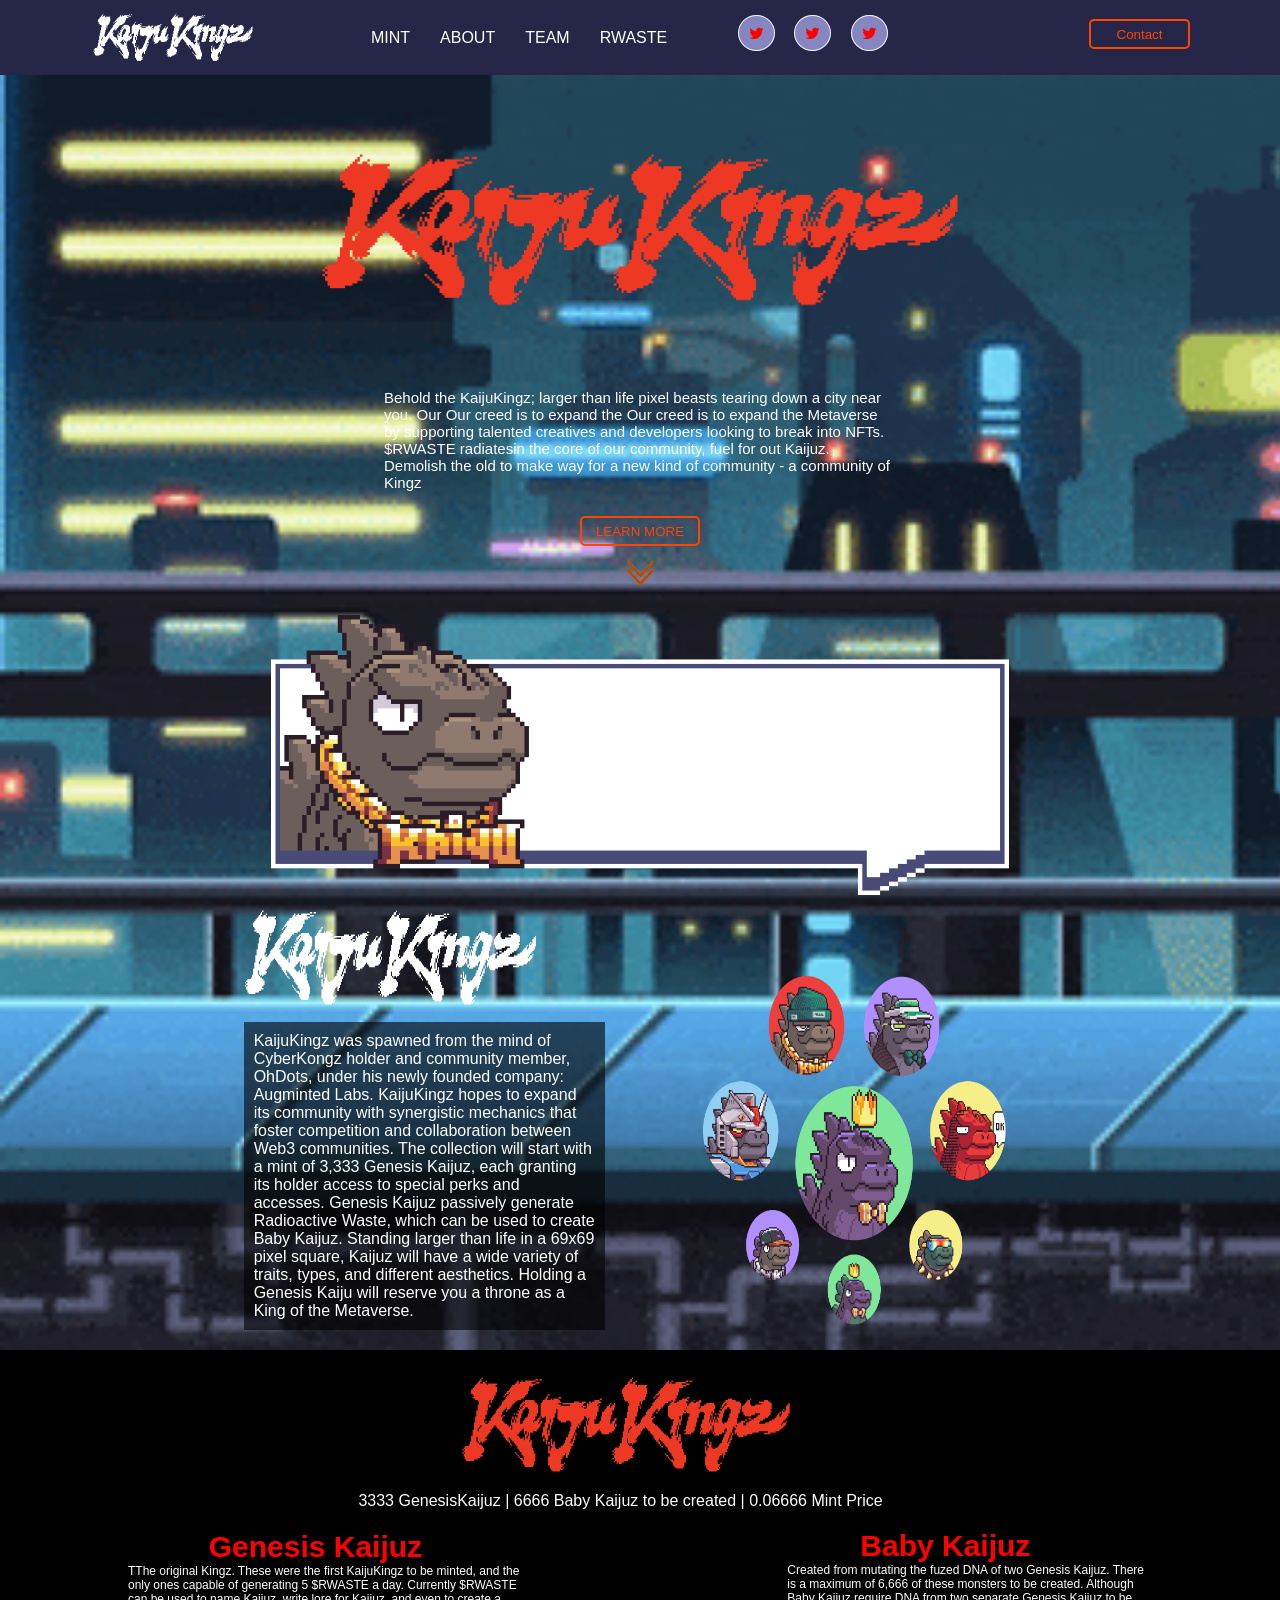
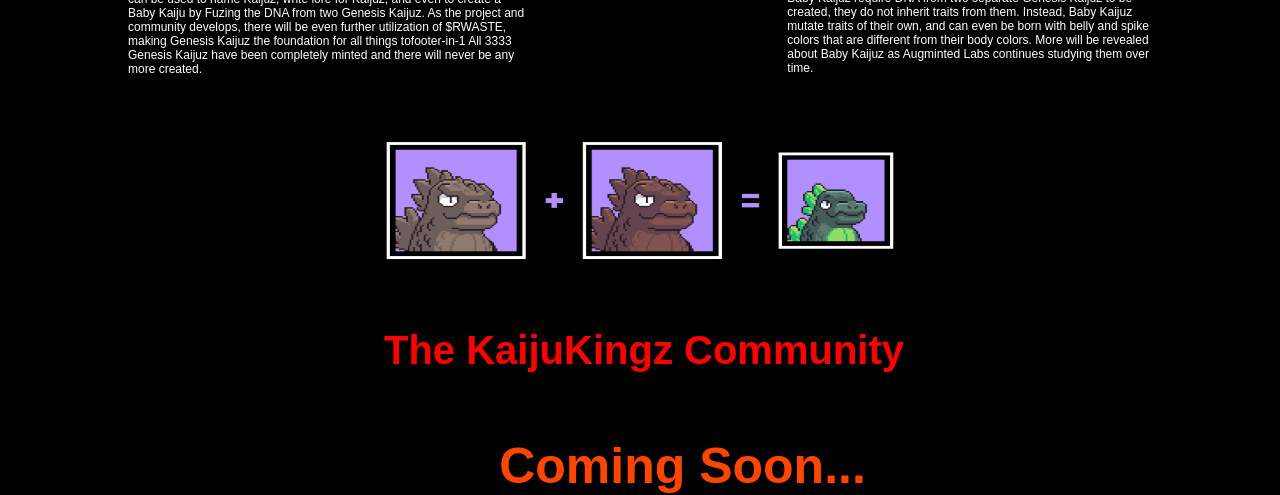
==== commit f4dff929: "adding file" ====
--- a/index.html
+++ b/index.html
@@ -7,7 +7,7 @@
     <meta name="viewport" content="width=device-width, initial-scale=1.0">
     <title>Document</title>
     <link rel="stylesheet" href="https://cdnjs.cloudflare.com/ajax/libs/font-awesome/4.7.0/css/font-awesome.min.css">
-    <link rel="stylesheet" href="./style-2.css">
+    <link rel="stylesheet" href="./style.css">
 </head>
 
 <body>
@@ -30,9 +30,10 @@
                 <i class="fa fa-twitter fav"></i>
                 <i class="fa fa-twitter fav"></i>
                 <i class="fa fa-twitter fav"></i>
-                <button type="submit" class="submit">Contact</button>
             </div>
+            <button type="submit" class="submit">Contact</button>
         </nav>
+
         <div class="nav-inline"></div>
         <div class="main">
             <img src="./my-imaze/head.png" class="head-img">
@@ -43,9 +44,11 @@
                     creatives and developers looking to break into NFTs. $RWASTE radiatesin the core of our
                     community, fuel for out Kaijuz. Demolish the old to make way for a new kind of
                     community - a community of Kingz</p>
-                <button type="submit" class="button">LEARN MORE</button>
             </div>
-            <img src="./my-imaze/gif.gif" alt="" class="gif">
+            <button type="submit" class="button">LEARN MORE</button>
+            <div class="pont">
+                <img src="./my-imaze/gif.gif" alt="" class="gif">
+            </div>
             <div>
                 <img src="./my-imaze/king.gif" alt="" class="kimg-gif">
             </div>
@@ -70,6 +73,7 @@
                             reserve you a throne as a King of the Metaverse.</p>
                     </div>
                 </div>
+
                 <div class="flex-input">
                     <img src="./my-imaze/circle img.png" alt="" class="circle">
                 </div>
@@ -91,12 +95,12 @@
                 </div>
                 <div class="tool-1">
                     <p class="footer-inside"><b>Baby Kaijuz</b></p>
-                    <p> Created from mutating the fuzed DNA of two Genesis Kaijuz. There is a maximum of
-                        6,666 of these monsters to be created. Although Baby Kaijuz require DNA from two
-                        separate Genesis Kaijuz to be created, they do not inherit traits from them. Instead,
-                        Baby Kaijuz mutate traits of their own, and can even be born with belly and spike
-                        colors that are different from their body colors. More will be revealed about Baby
-                        Kaijuz as Augminted Labs continues studying them over time.
+                    Created from mutating the fuzed DNA of two Genesis Kaijuz. There is a maximum of
+                    6,666 of these monsters to be created. Although Baby Kaijuz require DNA from two
+                    separate Genesis Kaijuz to be created, they do not inherit traits from them. Instead,
+                    Baby Kaijuz mutate traits of their own, and can even be born with belly and spike
+                    colors that are different from their body colors. More will be revealed about Baby
+                    Kaijuz as Augminted Labs continues studying them over time.
                     </p>
                 </div>
             </div>
--- a/style.css
+++ b/style.css
@@ -0,0 +1,337 @@
+* {
+    margin: 0px;
+    padding: 0px;
+    text-decoration: none;
+    list-style-type: none;
+    font-family: sans-serif;
+}
+
+nav {
+    height: 75px;
+    display: flex;
+    position: fixed;
+    min-width: 100%;
+    background-color: rgb(38, 38, 73);
+}
+
+.nav-inline {
+    height: 75px;
+}
+
+.nav {
+    width: 34%;
+    height: 75px;
+}
+
+.navbar {
+    display: flex;
+}
+
+.nav-link {
+    padding: 0px 15px;
+}
+
+.link {
+    color: white;
+    line-height: 75px;
+}
+
+.img {
+    width: 33%;
+    height: 75px;
+}
+
+.icon {
+    width: 33%;
+    height: 75px;
+    padding-right: 10px;
+}
+
+.fav {
+    color: red;
+    padding: 9px 10px;
+    border-radius: 50%;
+    margin: 15px 0px 0px 15px;
+    background-color: rgb(133, 133, 192);
+    border: 1px solid rgb(248, 248, 250);
+}
+
+.submit {
+    width: 120px;
+    height: 30px;
+    color: orangered;
+    margin-top: 1.5%;
+    margin-right: 7%;
+    border-radius: 5px;
+    border: 2px solid orangered;
+    background-color: transparent;
+}
+
+.navbar-logo {
+    width: 45%;
+    height: 50px;
+    margin-top: 13px;
+    margin-left: 26%;
+}
+
+#check {
+    display: none;
+}
+
+.checkbtn {
+    display: none;
+}
+
+.main {
+    width: 100%;
+    display: flex;
+    align-items: center;
+    flex-direction: column;
+    justify-content: center;
+    background: url(./my-imaze/main.gif);
+    background-size: cover;
+    background-repeat: no-repeat;
+    padding-bottom: 20px;
+
+}
+
+.head-img {
+    width: 50%;
+    height: 160px;
+    margin: 6% 0%;
+}
+
+.text {
+    width: 40%;
+}
+
+.text-2 {
+    color: white;
+    font-size: 15px;
+}
+
+.button {
+    width: 120px;
+    height: 30px;
+    border-radius: 5px;
+    color: orangered;
+    margin: 2% 0% 0% 0%;
+    border: 2px solid orangered;
+    background-color: transparent;
+}
+
+.gif {
+    width: 40px;
+    height: 50px;
+    justify-content: center;
+}
+
+.kimg-gif {
+    width: 100%;
+    height: 280px;
+    margin: 2% 0 0 0%;
+}
+
+.flex {
+    display: flex;
+}
+
+.flex-in {
+    width: 100%;
+}
+
+.white-gif {
+    width: 30%;
+    height: 100px;
+    margin: 1% 0% 0% 25%;
+}
+
+.list {
+    width: 35%;
+    color: white;
+    margin: 1% 0 0 25%;
+    padding: 1%;
+    background-color: rgba(0, 0, 0, .6);
+}
+
+.circle {
+    width: 100%;
+    height: 350px;
+    margin: 25% 0 0 -90%;
+}
+
+.footer {
+    width: 100%;
+    color: white;
+    background-color: black;
+}
+
+.footer-head-img {
+    width: 330px;
+    height: 100px;
+    margin: 2% 0 0 36%;
+}
+
+.paira {
+    margin: 1% 0 0 28%;
+}
+
+.tool {
+    display: flex;
+}
+
+.tool-1 {
+    font-size: 12px;
+    padding-left: 10%;
+    padding-right: 10%;
+}
+
+.footer-inside {
+    color: red;
+    font-size: 30px;
+    margin: 5% 0 0 20%;
+}
+
+.mantiple-gif {
+    width: 40%;
+    height: 120px;
+    margin: 5% 0 0 30%;
+}
+
+.down {
+    color: red;
+    font-size: 40px;
+    margin: 5% 0 0 30%;
+}
+
+.down-2 {
+    font-size: 50px;
+    color: orangered;
+    margin: 5% 0 0 39%;
+}
+
+
+@media (max-width:990px) {
+    .checkbtn {
+        display: block;
+        color: white;
+        font-size: 40px;
+        margin-left: 10px;
+        line-height: 75px;
+    }
+
+    .navbar {
+        display: block;
+        text-align: center;
+
+    }
+
+    .nav {
+        top: 75px;
+        left: -100%;
+        width: 100%;
+        height: 307px;
+        font-size: 20px;
+        position: fixed;
+        transition: 0.5s;
+        background-color: aqua;
+    }
+
+    .nav-link {
+        border: 1px solid blue;
+    }
+
+    .nav-link:hover {
+        background-color: rgb(8, 28, 78);
+    }
+
+    .img {
+        width: 80%;
+    }
+
+    .icon {
+        display: none;
+    }
+
+    #check:checked~.nav {
+        left: 0%;
+    }
+
+    .head-img {
+        width: 55%;
+        height: 80px;
+    }
+
+    .text {
+        width: 93%;
+        margin-left: 5%;
+        font-size: 17px;
+    }
+
+    .footer-img {
+        width: 90%;
+        height: 100px;
+    }
+
+    .kimg-gif {
+        width: 91%;
+        height: 150px;
+        margin: 0% 0% 0% 5%;
+    }
+
+    .flex {
+        display: block;
+    }
+
+    .white-gif {
+        width: 95%;
+        height: 100px;
+        margin: 7% 0px 0% 3%;
+    }
+
+    .list {
+        width: 90%;
+        padding: 0px 3%;
+        margin-left: 2%;
+    }
+
+    .circle {
+        width: 94%;
+        height: 350px;
+        margin: 6% 0 0 3%;
+
+    }
+
+    .footer-head-img {
+        width: 79%;
+        height: 100px;
+        margin: 2% 0 0 12%;
+    }
+
+    .paira {
+        margin: 1% 0 0 7%;
+    }
+
+    .tool {
+        display: block;
+    }
+
+    .tool-1 {
+        margin-left: -6%;
+        font-size: 17px;
+    }
+
+    .mantiple-gif {
+        width: 76%;
+        height: 120px;
+        margin: 5% 0 0 11%;
+    }
+
+    .down {
+        margin: 2% 0 0 10%;
+    }
+
+    .down-2 {
+        margin: 2% 0 0 1%;
+    }
+}
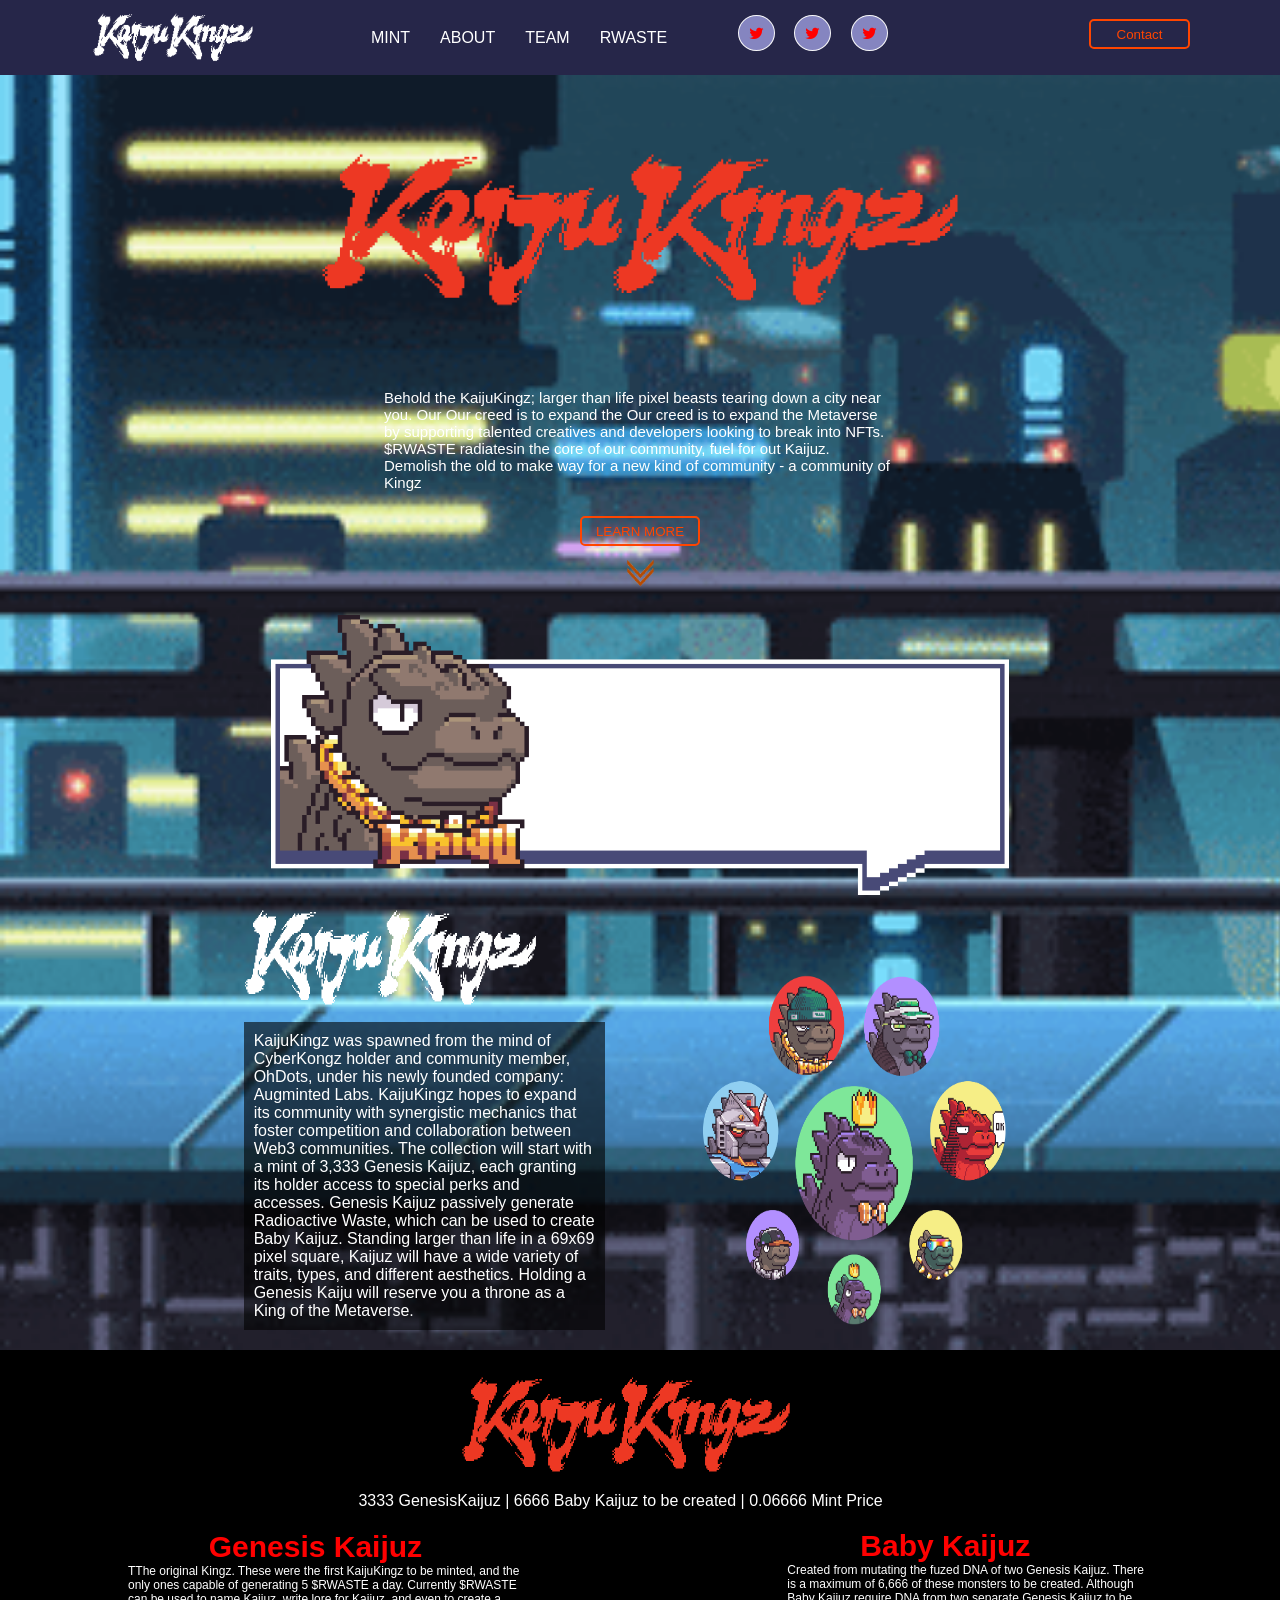
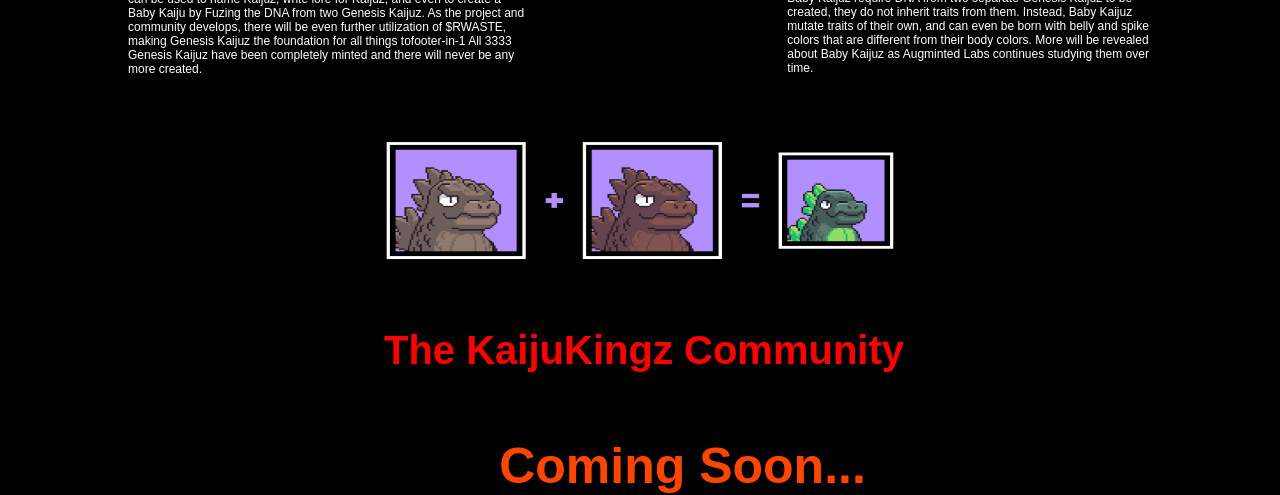
==== commit 6d655b5b: "modified title" ====
--- a/index.html
+++ b/index.html
@@ -5,7 +5,7 @@
     <meta charset="UTF-8">
     <meta http-equiv="X-UA-Compatible" content="IE=edge">
     <meta name="viewport" content="width=device-width, initial-scale=1.0">
-    <title>Document</title>
+    <title>Game-website</title>
     <link rel="stylesheet" href="https://cdnjs.cloudflare.com/ajax/libs/font-awesome/4.7.0/css/font-awesome.min.css">
     <link rel="stylesheet" href="./style.css">
 </head>
--- a/style.css
+++ b/style.css
@@ -212,6 +212,14 @@
 
 
 @media (max-width:990px) {
+
+    .navbar-logo{
+        width: 70%;
+    }
+
+    .submit{
+        margin-top: 20px;
+    }
     .checkbtn {
         display: block;
         color: white;
